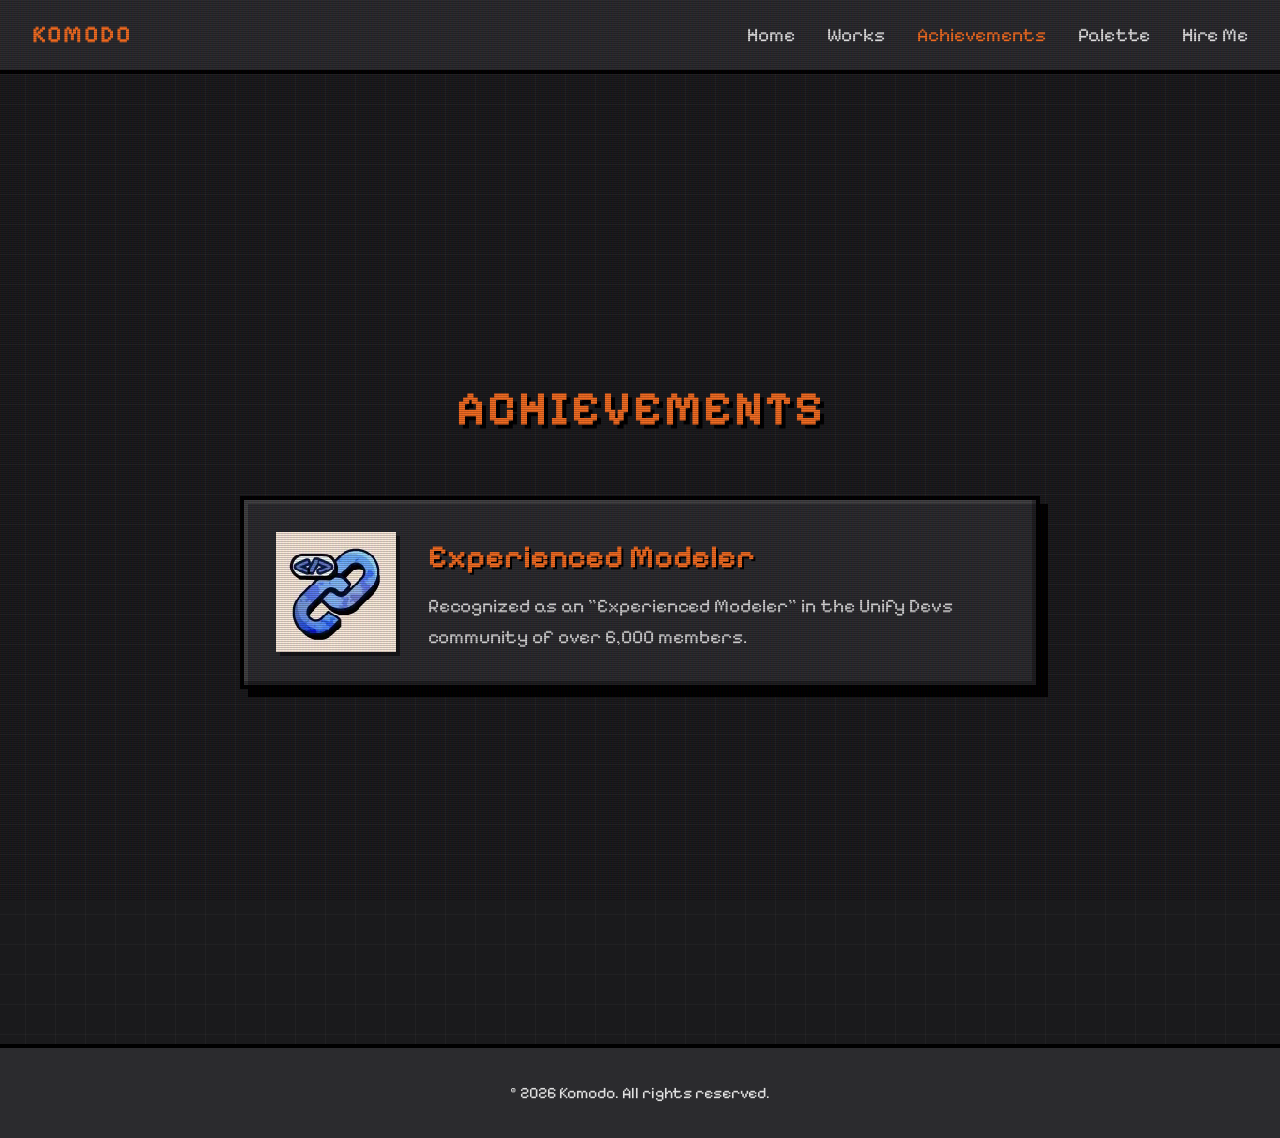
==== achievements.html @ fdd1c004 "Add Battle Sword and Tree showcases and Achievements page" ====
<!DOCTYPE html>
<html lang="en">

<head>
    <meta charset="UTF-8">
    <meta name="viewport" content="width=device-width, initial-scale=1.0">
    <meta name="description"
        content="Achievements of Komodo - Low-Poly 3D Modeler & Texturer.">
    <title>Achievements | Komodo</title>
    <link rel="icon" type="image/png" href="assets/misc/PFP.png">
    <link rel="stylesheet" href="index.css">
    <link rel="preconnect" href="https://fonts.googleapis.com">
    <link rel="preconnect" href="https://fonts.gstatic.com" crossorigin>
    <link href="https://fonts.googleapis.com/css2?family=Pixelify+Sans:wght@400;500;600;700&display=swap"
        rel="stylesheet">
    <style>
        .achievements-section {
            text-align: center;
            max-width: 800px;
            margin: 0 auto;
            display: flex;
            flex-direction: column;
            gap: 2rem;
        }
        .achievement-frame {
            display: flex;
            align-items: center;
            gap: 2rem;
            padding: 2rem;
            background-color: var(--frame-bg);
            border: 4px solid var(--border-color);
            box-shadow: 
                inset -4px -4px 0px 0px rgba(0, 0, 0, 0.3),
                inset 4px 4px 0px 0px rgba(255, 255, 255, 0.1),
                8px 8px 0px 0px var(--border-color);
        }
        .achievement-icon {
            width: 120px;
            height: 120px;
            object-fit: contain;
            filter: drop-shadow(4px 4px 0px rgba(0, 0, 0, 0.5));
        }
        .achievement-info {
            flex: 1;
            text-align: left;
        }
        .achievement-info h3 {
            font-size: 2rem;
            color: var(--primary-color);
            margin-bottom: 0.5rem;
            text-shadow: 2px 2px 0px var(--border-color);
        }
        .achievement-info p {
            font-size: 1.2rem;
            color: #d0d0d0;
        }
        @media (max-width: 600px) {
            .achievement-frame {
                flex-direction: column;
                text-align: center;
            }
            .achievement-info {
                text-align: center;
            }
        }
    </style>
</head>

<body>
    <div class="crt-overlay"></div>
    <nav class="navbar">
        <div class="nav-brand">Komodo</div>
        <ul class="nav-links">
            <li><a href="index.html#home">Home</a></li>
            <li><a href="index.html#works">Works</a></li>
            <li><a href="achievements.html" style="color: var(--primary-color);">Achievements</a></li>
            <li><a href="index.html#palette">Palette</a></li>
            <li><a href="hire.html">Hire Me</a></li>
        </ul>
    </nav>

    <main>
        <section class="section">
            <h2 class="section-title">Achievements</h2>
            <div class="achievements-section">
                
                <!-- Unify Devs Achievement -->
                <div class="achievement-frame">
                    <img src="assets/misc/unify-devs-icon.webp" alt="Unify Devs Icon" class="achievement-icon" loading="lazy">
                    <div class="achievement-info">
                        <h3>Experienced Modeler</h3>
                        <p>Recognized as an "Experienced Modeler" in the Unify Devs community of over 6,000 members.</p>
                    </div>
                </div>

            </div>
        </section>
    </main>

    <footer>
        <p>&copy; 2026 Komodo. All rights reserved.</p>
    </footer>

    <script src="script.js"></script>
</body>

</html>
---- index.css ----
:root {
    --bg-color: #1a1a1c;
    --text-color: #e0e0e0;
    --primary-color: #f36c21; /* A vibrant earthy orange */
    --secondary-color: #6a6a6a;
    --border-color: #000;
    --frame-bg: #2b2b2e;
}

* {
    margin: 0;
    padding: 0;
    box-sizing: border-box;
    scroll-behavior: smooth;
}

body {
    background-color: var(--bg-color);
    background-image: 
        linear-gradient(rgba(255, 255, 255, 0.03) 1px, transparent 1px),
        linear-gradient(90deg, rgba(255, 255, 255, 0.03) 1px, transparent 1px);
    background-size: 30px 30px;
    background-position: center center;
    color: var(--text-color);
    font-family: 'Pixelify Sans', monospace;
    line-height: 1.6;
    overflow-x: hidden;
}

/* CRT overlay effect for that retro television realism */
.crt-overlay {
    position: fixed;
    top: 0;
    left: 0;
    width: 100vw;
    height: 100vh;
    background: linear-gradient(rgba(18, 16, 16, 0) 50%, rgba(0, 0, 0, 0.25) 50%), linear-gradient(90deg, rgba(255, 0, 0, 0.06), rgba(0, 255, 0, 0.02), rgba(0, 0, 255, 0.06));
    background-size: 100% 2px, 3px 100%;
    z-index: 9999;
    pointer-events: none;
    opacity: 0.8;
}

img {
    max-width: 100%;
    height: auto;
    /* Ensure all images keep their crunchy pixel edges */
    image-rendering: pixelated;
    image-rendering: crisp-edges;
}

/* Base Pixel Frame Styling */
.pixel-frame {
    background-color: var(--frame-bg);
    border: 4px solid var(--border-color);
    box-shadow: 
        inset -4px -4px 0px 0px rgba(0, 0, 0, 0.3),
        inset 4px 4px 0px 0px rgba(255, 255, 255, 0.1),
        8px 8px 0px 0px var(--border-color);
    padding: 2rem;
    position: relative;
}

/* Navbar */
.navbar {
    position: fixed;
    top: 0;
    width: 100%;
    background-color: var(--frame-bg);
    border-bottom: 4px solid var(--border-color);
    display: flex;
    justify-content: space-between;
    align-items: center;
    padding: 1rem 2rem;
    z-index: 1000;
}

.nav-brand {
    font-size: 1.5rem;
    font-weight: 700;
    color: var(--primary-color);
    text-transform: uppercase;
    letter-spacing: 2px;
}

.nav-links {
    list-style: none;
    display: flex;
    gap: 2rem;
}

.nav-links li a {
    color: var(--text-color);
    text-decoration: none;
    font-size: 1.2rem;
    transition: color 0.2s;
}

.nav-links li a:hover {
    color: var(--primary-color);
}

/* Main Layout */
main {
    padding-top: 80px; /* Offset for navbar */
    max-width: 1200px;
    margin: 0 auto;
}

.section {
    padding: 6rem 2rem;
    min-height: 100vh;
    display: flex;
    flex-direction: column;
    justify-content: center;
}

.section-title {
    font-size: 3rem;
    margin-bottom: 3rem;
    text-align: center;
    color: var(--primary-color);
    text-shadow: 4px 4px 0px var(--border-color);
    text-transform: uppercase;
    letter-spacing: 2px;
}

/* Hero Section */
.hero {
    align-items: center;
    position: relative;
    z-index: 10;
}

.hero-content {
    display: flex;
    flex-direction: row;
    align-items: center;
    gap: 3rem;
    max-width: 900px;
    width: 100%;
}

.profile-pic {
    width: 250px;
    height: 250px;
    border: 4px solid var(--border-color);
    box-shadow: 6px 6px 0px 0px rgba(0,0,0,0.5);
    background-color: var(--bg-color);
    object-fit: cover;
}

.hero-text {
    flex: 1;
}

.hero-text h1 {
    font-size: 3.5rem;
    color: var(--primary-color);
    margin-bottom: 0.5rem;
    text-shadow: 4px 4px 0px var(--border-color);
}

.hero-text h2 {
    font-size: 1.5rem;
    color: #a0a0a0;
    margin-bottom: 1.5rem;
}

.hero-text p {
    font-size: 1.2rem;
    margin-bottom: 2rem;
}

.pixel-btn {
    display: inline-block;
    padding: 1rem 2rem;
    background-color: var(--primary-color);
    color: #000;
    text-decoration: none;
    font-size: 1.2rem;
    font-weight: 700;
    border: 4px solid var(--border-color);
    box-shadow: 
        inset -4px -4px 0px 0px rgba(0,0,0,0.2),
        4px 4px 0px 0px var(--border-color);
    transition: transform 0.1s, box-shadow 0.1s;
    text-transform: uppercase;
}

.pixel-btn:hover {
    transform: translate(2px, 2px);
    box-shadow: 
        inset -4px -4px 0px 0px rgba(0,0,0,0.2),
        2px 2px 0px 0px var(--border-color);
}

.pixel-btn:active {
    transform: translate(4px, 4px);
    box-shadow: none;
}

/* Works Section */
.works {
    position: relative;
    z-index: 10;
}

.works-grid {
    display: flex;
    flex-direction: column;
    gap: 5rem;
}

.work-frame {
    display: flex;
    flex-direction: column;
    gap: 2rem;
    width: 100%;
}

.work-info {
    text-align: center;
    max-width: 800px;
    margin: 0 auto;
}

.work-info h3 {
    font-size: 2.2rem;
    color: var(--primary-color);
    margin-bottom: 1rem;
    border-bottom: 4px dashed #444;
    padding-bottom: 0.5rem;
    display: inline-block;
}

.work-info p {
    font-size: 1.2rem;
    color: #d0d0d0;
}

.work-images {
    display: flex;
    gap: 2rem;
    flex-wrap: wrap;
    justify-content: center;
}

.image-wrapper {
    flex: 1;
    min-width: 320px;
    background-color: #111;
    border: 4px solid var(--border-color);
    position: relative;
    display: flex;
    justify-content: center;
    align-items: center;
    padding: 1.5rem;
    transition: transform 0.3s cubic-bezier(0.175, 0.885, 0.32, 1.275);
    box-shadow: inset 0 0 20px rgba(0,0,0,0.8);
}

.image-wrapper:hover {
    transform: scale(1.03) translateY(-5px);
    z-index: 5;
    box-shadow: 
        inset 0 0 20px rgba(0,0,0,0.8),
        0 10px 20px rgba(0,0,0,0.5);
}

.image-wrapper img {
    height: 350px;
    width: 100%;
    object-fit: contain;
    filter: drop-shadow(4px 4px 0px rgba(0, 0, 0, 0.8));
    transition: filter 0.3s;
}

.image-wrapper:hover img {
    filter: drop-shadow(8px 8px 0px rgba(0, 0, 0, 0.5));
}

.image-label {
    position: absolute;
    top: -18px;
    left: 20px;
    background-color: var(--primary-color);
    color: #000;
    padding: 4px 12px;
    font-size: 1rem;
    font-weight: 700;
    border: 4px solid var(--border-color);
    text-transform: uppercase;
    z-index: 10;
}

/* Palette Section */
.palette {
    position: relative;
    z-index: 10;
}

.palette-frame {
    text-align: center;
    max-width: 900px;
    margin: 0 auto;
}

.palette-frame p {
    font-size: 1.3rem;
    margin-bottom: 2rem;
    color: #d0d0d0;
}

.palette-img {
    width: 100%;
    max-width: 800px;
    border: 4px solid var(--border-color);
    box-shadow: 8px 8px 0px rgba(0,0,0,0.5);
}

/* Footer */
footer {
    text-align: center;
    padding: 2rem;
    background-color: var(--frame-bg);
    border-top: 4px solid var(--border-color);
    margin-top: 4rem;
    position: relative;
    z-index: 10;
}

/* Responsive */
@media (max-width: 850px) {
    .hero-content {
        flex-direction: column;
        text-align: center;
    }

    .nav-links {
        display: none;
    }

    .work-images {
        flex-direction: column;
    }
}
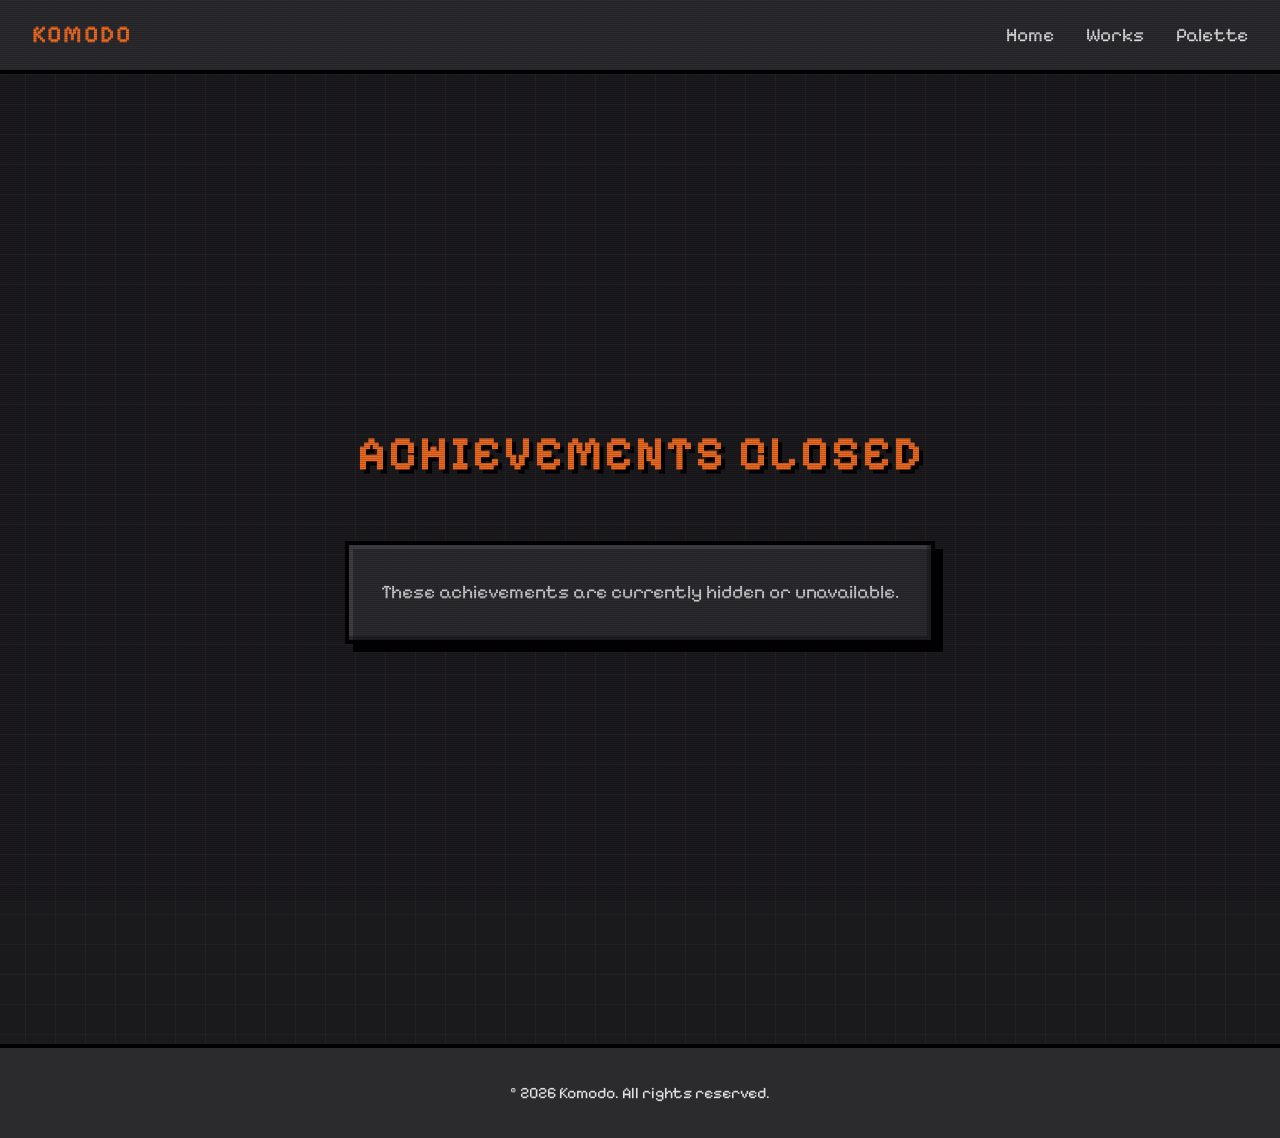
==== commit a1a7132b: "Transition portfolio to 2D Pixel Artist" ====
--- a/achievements.html
+++ b/achievements.html
@@ -73,26 +73,19 @@
         <ul class="nav-links">
             <li><a href="index.html#home">Home</a></li>
             <li><a href="index.html#works">Works</a></li>
-            <li><a href="achievements.html" style="color: var(--primary-color);">Achievements</a></li>
             <li><a href="index.html#palette">Palette</a></li>
-            <li><a href="hire.html">Hire Me</a></li>
         </ul>
     </nav>
 
     <main>
         <section class="section">
-            <h2 class="section-title">Achievements</h2>
+            <h2 class="section-title">Achievements Closed</h2>
             <div class="achievements-section">
-                
-                <!-- Unify Devs Achievement -->
-                <div class="achievement-frame">
-                    <img src="assets/misc/unify-devs-icon.webp" alt="Unify Devs Icon" class="achievement-icon" loading="lazy">
-                    <div class="achievement-info">
-                        <h3>Experienced Modeler</h3>
-                        <p>Recognized as an "Experienced Modeler" in the Unify Devs community of over 6,000 members.</p>
+                <div class="achievement-frame" style="justify-content: center;">
+                    <div class="achievement-info" style="text-align: center;">
+                        <p>These achievements are currently hidden or unavailable.</p>
                     </div>
                 </div>
-
             </div>
         </section>
     </main>
